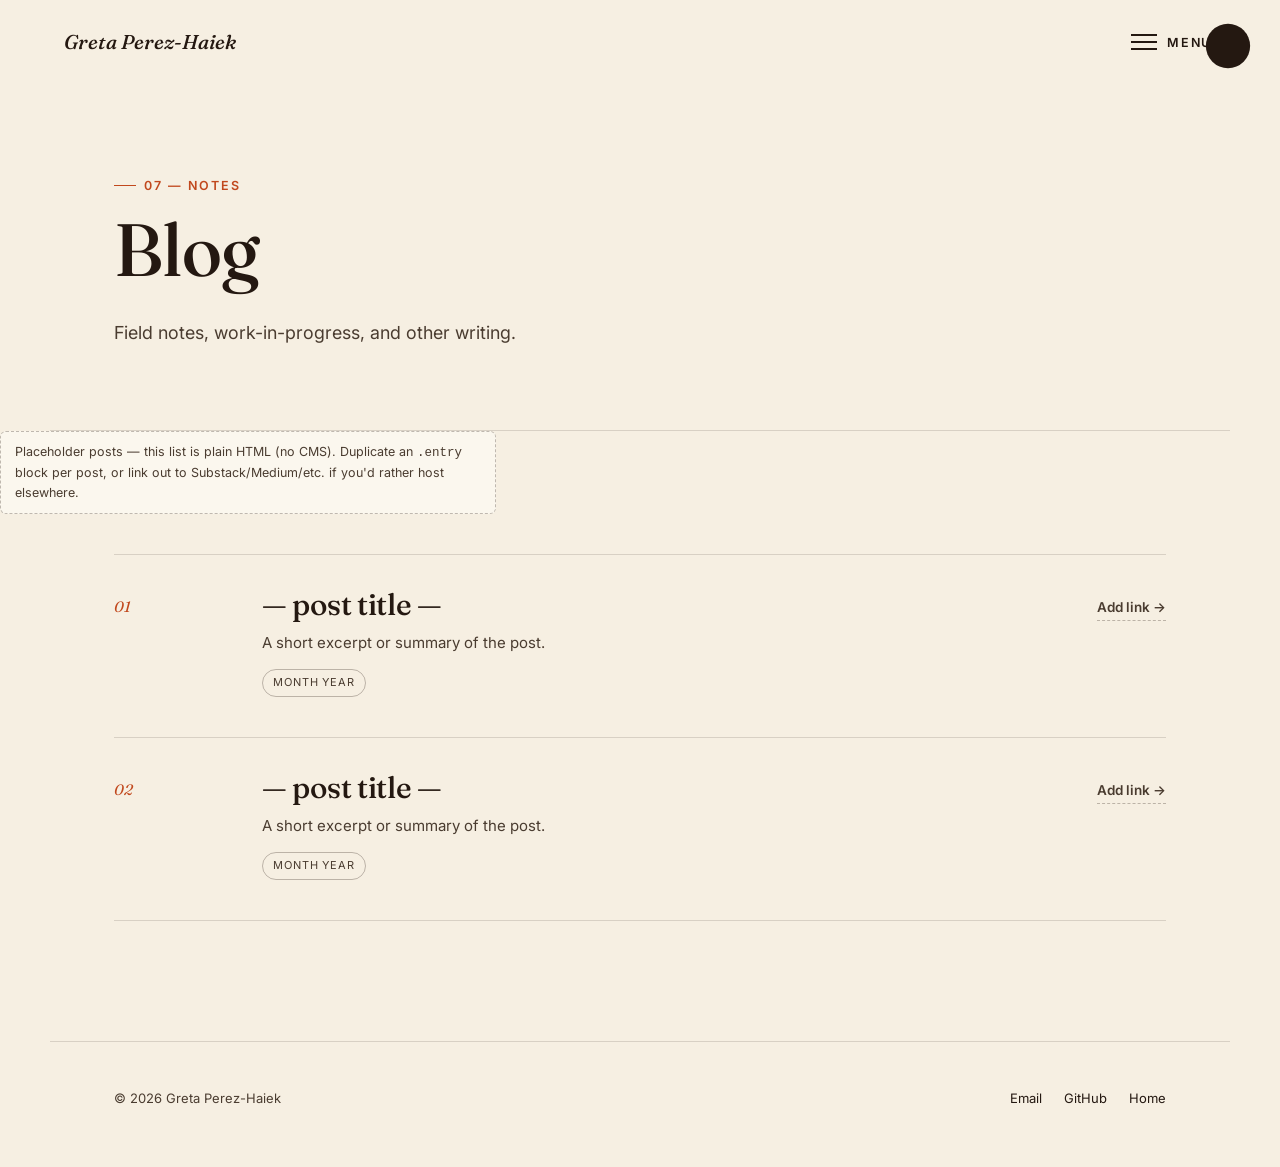
==== blog.html @ 2e9d88d8 "Add portfolio site: home, poster session, publications, projects, fiction, mentorship, blog, photo g" ====
<!doctype html>
<html lang="en">
<head>
<meta charset="utf-8" />
<meta name="viewport" content="width=device-width, initial-scale=1" />
<title>Blog — Greta Perez-Haiek</title>
<link rel="preconnect" href="https://fonts.googleapis.com" />
<link rel="preconnect" href="https://fonts.gstatic.com" crossorigin />
<link href="https://fonts.googleapis.com/css2?family=Fraunces:ital,opsz,wght@0,9..144,300;0,9..144,500;0,9..144,600;1,9..144,400;1,9..144,500&family=Inter:wght@400;500;600&display=swap" rel="stylesheet" />
<link rel="stylesheet" href="assets/css/style.css" />
</head>
<body>

  <header class="topbar">
    <a class="wordmark" href="index.html">Greta Perez-Haiek</a>
    <button class="menu-btn" aria-label="Toggle menu">
      <span class="bars"><span></span><span></span><span></span></span>
      Menu
    </button>
  </header>

  <nav class="overlay-nav" aria-label="Primary">
    <ul class="overlay-nav-list">
      <li><a href="index.html"><span class="num">01</span> Home</a></li>
      <li><a href="poster-session.html"><span class="num">02</span> Poster Session</a></li>
      <li><a href="publications.html"><span class="num">03</span> Publications</a></li>
      <li><a href="projects.html"><span class="num">04</span> Projects</a></li>
      <li><a href="fiction.html"><span class="num">05</span> Fiction</a></li>
      <li><a href="mentorship.html"><span class="num">06</span> Mentorship</a></li>
      <li><a href="blog.html"><span class="num">07</span> Blog</a></li>
      <li><a href="gallery.html"><span class="num">08</span> Photo Gallery</a></li>
    </ul>
    <div class="overlay-nav-foot">
      <span>&copy; <span class="js-year"></span> Greta Perez-Haiek</span>
      <a href="mailto:greta.perezhaiek@gmail.com">greta.perezhaiek@gmail.com</a>
    </div>
  </nav>

  <div class="page-hero">
    <div class="eyebrow">07 — Notes</div>
    <h1>Blog</h1>
    <p class="lede">Field notes, work-in-progress, and other writing.</p>
  </div>

  <p class="wrap placeholder-note">Placeholder posts — this list is plain HTML (no CMS). Duplicate an <code>.entry</code> block per post, or link out to Substack/Medium/etc. if you'd rather host elsewhere.</p>

  <div class="section">
    <div class="entry-list reveal-stagger">
      <div class="entry reveal">
        <div class="entry-index">01</div>
        <div>
          <h3 class="entry-title">— post title —</h3>
          <p class="entry-desc">A short excerpt or summary of the post.</p>
          <div class="entry-tags"><span class="tag">Month Year</span></div>
        </div>
        <div class="entry-links">
          <a href="#" class="placeholder-link">Add link →</a>
        </div>
      </div>

      <div class="entry reveal">
        <div class="entry-index">02</div>
        <div>
          <h3 class="entry-title">— post title —</h3>
          <p class="entry-desc">A short excerpt or summary of the post.</p>
          <div class="entry-tags"><span class="tag">Month Year</span></div>
        </div>
        <div class="entry-links">
          <a href="#" class="placeholder-link">Add link →</a>
        </div>
      </div>
    </div>
  </div>

  <footer class="site-footer">
    <span>&copy; <span class="js-year"></span> Greta Perez-Haiek</span>
    <span class="footer-links">
      <a href="mailto:greta.perezhaiek@gmail.com">Email</a>
      <a href="https://github.com/mythicane">GitHub</a>
      <a href="index.html">Home</a>
    </span>
  </footer>

  <script src="assets/js/main.js"></script>
</body>
</html>
---- assets/css/style.css ----
/* ============================================================
   Design system — warm, editorial, gallery-like.
   Restrained palette (cream + ink + one rust accent), large
   expressive serif display type, generous whitespace.
   ============================================================ */

:root {
  --cream: #f6efe2;
  --paper: #fbf7ee;
  --ink: #241811;
  --ink-soft: #4a3c30;
  --rust: #c1481d;
  --rust-dim: #a63e18;
  --amber: #e2a33e;
  --forest: #33473a;
  --line: rgba(36, 24, 17, 0.14);
  --line-strong: rgba(36, 24, 17, 0.28);

  --font-display: "Fraunces", "Iowan Old Style", "Palatino Linotype", serif;
  --font-body: "Inter", -apple-system, BlinkMacSystemFont, "Segoe UI", sans-serif;

  --container: 1180px;
  --gutter: clamp(20px, 5vw, 64px);
}

@media (prefers-color-scheme: dark) {
  :root {
    --cream: #1b140e;
    --paper: #211812;
    --ink: #f3e9db;
    --ink-soft: #cdbaa4;
    --line: rgba(243, 233, 219, 0.14);
    --line-strong: rgba(243, 233, 219, 0.28);
  }
}

/* ---------- reset ---------- */

* { box-sizing: border-box; }
html { scroll-behavior: smooth; }

body {
  margin: 0;
  background: var(--cream);
  color: var(--ink);
  font-family: var(--font-body);
  font-size: 16px;
  line-height: 1.6;
  -webkit-font-smoothing: antialiased;
}

img { max-width: 100%; display: block; }
a { color: inherit; }

h1, h2, h3, h4 {
  font-family: var(--font-display);
  font-weight: 500;
  line-height: 1.08;
  margin: 0 0 0.4em;
  letter-spacing: -0.01em;
}

.eyebrow {
  font-family: var(--font-body);
  font-size: 12.5px;
  font-weight: 600;
  text-transform: uppercase;
  letter-spacing: 0.16em;
  color: var(--rust);
  display: inline-flex;
  align-items: center;
  gap: 8px;
  margin-bottom: 14px;
}
.eyebrow::before {
  content: "";
  width: 22px;
  height: 1px;
  background: var(--rust);
  display: inline-block;
}

.wrap {
  max-width: var(--container);
  margin: 0 auto;
  padding-left: var(--gutter);
  padding-right: var(--gutter);
}

/* ---------- top bar / overlay menu ---------- */

.topbar {
  position: fixed;
  top: 0;
  left: 0;
  right: 0;
  z-index: 100;
  display: flex;
  align-items: center;
  justify-content: space-between;
  padding: 26px var(--gutter);
  mix-blend-mode: normal;
}

.wordmark {
  font-family: var(--font-display);
  font-style: italic;
  font-size: 20px;
  font-weight: 500;
  text-decoration: none;
  color: var(--paper-contrast, var(--ink));
  z-index: 210;
  position: relative;
}
body.on-dark .wordmark { color: #fbf7ee; }

.menu-btn {
  z-index: 210;
  position: relative;
  background: none;
  border: none;
  cursor: pointer;
  display: flex;
  align-items: center;
  gap: 10px;
  font-family: var(--font-body);
  font-size: 12.5px;
  font-weight: 600;
  letter-spacing: 0.14em;
  text-transform: uppercase;
  color: inherit;
  padding: 8px 4px;
}
body.on-dark .menu-btn { color: #fbf7ee; }

.menu-btn .bars {
  width: 26px;
  height: 16px;
  position: relative;
}
.menu-btn .bars span {
  position: absolute;
  left: 0;
  width: 100%;
  height: 1.5px;
  background: currentColor;
  transition: transform 0.35s ease, opacity 0.25s ease, top 0.35s ease;
}
.menu-btn .bars span:nth-child(1) { top: 0; }
.menu-btn .bars span:nth-child(2) { top: 7px; }
.menu-btn .bars span:nth-child(3) { top: 14px; }

.nav-open .menu-btn .bars span:nth-child(1) { top: 7px; transform: rotate(45deg); }
.nav-open .menu-btn .bars span:nth-child(2) { opacity: 0; }
.nav-open .menu-btn .bars span:nth-child(3) { top: 7px; transform: rotate(-45deg); }

.overlay-nav {
  position: fixed;
  inset: 0;
  z-index: 200;
  background: var(--ink);
  color: var(--paper);
  display: flex;
  flex-direction: column;
  justify-content: center;
  padding: 0 var(--gutter);
  clip-path: circle(2% at calc(100% - 52px) 46px);
  transition: clip-path 0.6s cubic-bezier(.6,0,.2,1);
  pointer-events: none;
}
.nav-open .overlay-nav {
  clip-path: circle(150% at calc(100% - 52px) 46px);
  pointer-events: auto;
}

.overlay-nav-list {
  list-style: none;
  margin: 0;
  padding: 0;
}
.overlay-nav-list li {
  border-top: 1px solid rgba(251, 247, 238, 0.14);
  overflow: hidden;
}
.overlay-nav-list li:last-child { border-bottom: 1px solid rgba(251, 247, 238, 0.14); }

.overlay-nav-list a {
  display: flex;
  align-items: baseline;
  gap: 18px;
  padding: 16px 4px;
  text-decoration: none;
  font-family: var(--font-display);
  font-size: clamp(28px, 6vw, 54px);
  font-weight: 500;
  color: var(--paper);
  opacity: 0.5;
  transform: translateY(14px);
  transition: opacity 0.3s ease, transform 0.3s ease, color 0.2s ease, padding 0.2s ease;
}
.nav-open .overlay-nav-list a {
  opacity: 1;
  transform: translateY(0);
}
.overlay-nav-list a:hover,
.overlay-nav-list a.current {
  color: var(--amber);
  padding-left: 16px;
}
.overlay-nav-list .num {
  font-family: var(--font-body);
  font-size: 12px;
  color: rgba(251, 247, 238, 0.45);
  font-weight: 600;
}

.overlay-nav-foot {
  position: absolute;
  bottom: 34px;
  left: var(--gutter);
  right: var(--gutter);
  display: flex;
  justify-content: space-between;
  font-size: 12.5px;
  color: rgba(251, 247, 238, 0.55);
  letter-spacing: 0.04em;
}
.overlay-nav-foot a { text-decoration: none; color: inherit; }
.overlay-nav-foot a:hover { color: var(--amber); }

/* ---------- hero ---------- */

.hero {
  position: relative;
  min-height: 100vh;
  display: flex;
  flex-direction: column;
  justify-content: flex-end;
  overflow: hidden;
  color: #fbf7ee;
  background: linear-gradient(135deg, #6b2e14, #c1481d 45%, #e2a33e 100%);
}

.hero-bg {
  position: absolute;
  inset: 0;
  z-index: 0;
}

.hero-bg video,
.hero-bg .kenburns {
  position: absolute;
  inset: 0;
  width: 100%;
  height: 100%;
  object-fit: cover;
}

/* Ken-Burns placeholder reel: swap for real footage — see /assets/video/README.md */
.hero-bg .kenburns {
  background-image:
    radial-gradient(circle at 20% 30%, rgba(226,163,62,0.55), transparent 55%),
    radial-gradient(circle at 80% 70%, rgba(193,72,29,0.6), transparent 55%),
    linear-gradient(160deg, #3a2a1c, #6b2e14 55%, #33473a 120%);
  animation: kenburns 22s ease-in-out infinite alternate;
}
@keyframes kenburns {
  0%   { transform: scale(1) translate(0, 0); }
  100% { transform: scale(1.14) translate(-2%, -3%); }
}

.hero-bg::after {
  content: "";
  position: absolute;
  inset: 0;
  background: linear-gradient(180deg, rgba(24,15,9,0.15) 0%, rgba(24,15,9,0.55) 78%, rgba(24,15,9,0.85) 100%);
}

.hero-inner {
  position: relative;
  z-index: 1;
  padding: 0 var(--gutter) 72px;
  max-width: var(--container);
  margin: 0 auto;
  width: 100%;
}

.hero-eyebrow {
  font-size: 12.5px;
  font-weight: 600;
  text-transform: uppercase;
  letter-spacing: 0.2em;
  color: #f6e2c2;
  margin-bottom: 18px;
}

.hero h1 {
  font-size: clamp(44px, 9vw, 118px);
  color: #fbf7ee;
  margin: 0 0 18px;
}
.hero h1 em {
  color: #f6e2c2;
  font-style: italic;
}

.hero p {
  max-width: 46ch;
  font-size: clamp(15px, 1.6vw, 19px);
  color: rgba(251, 247, 238, 0.88);
  margin: 0;
}

.scroll-cue {
  position: absolute;
  right: var(--gutter);
  bottom: 34px;
  z-index: 1;
  display: flex;
  align-items: center;
  gap: 10px;
  font-size: 11.5px;
  letter-spacing: 0.14em;
  text-transform: uppercase;
  color: rgba(251, 247, 238, 0.75);
}
.scroll-cue .line {
  width: 1px;
  height: 34px;
  background: rgba(251, 247, 238, 0.5);
  position: relative;
  overflow: hidden;
}
.scroll-cue .line::after {
  content: "";
  position: absolute;
  top: -100%;
  left: 0;
  width: 100%;
  height: 100%;
  background: #f6e2c2;
  animation: cue 1.8s ease-in-out infinite;
}
@keyframes cue {
  0% { top: -100%; }
  60% { top: 100%; }
  100% { top: 100%; }
}

/* ---------- page hero (inner pages, no video) ---------- */

.page-hero {
  padding: 168px var(--gutter) 64px;
  max-width: var(--container);
  margin: 0 auto;
  border-bottom: 1px solid var(--line);
}
.page-hero h1 { font-size: clamp(38px, 6.4vw, 74px); }
.page-hero .lede {
  max-width: 62ch;
  color: var(--ink-soft);
  font-size: clamp(15px, 1.4vw, 18px);
  margin-top: 10px;
}

/* ---------- statement / intro section ---------- */

.statement {
  padding: 104px var(--gutter);
  max-width: var(--container);
  margin: 0 auto;
}
.statement blockquote {
  margin: 0;
  font-family: var(--font-display);
  font-weight: 400;
  font-size: clamp(24px, 3.6vw, 42px);
  line-height: 1.32;
  max-width: 20ch;
}
.statement blockquote em { color: var(--rust); font-style: italic; }
.statement .statement-meta {
  margin-top: 28px;
  display: flex;
  gap: 40px;
  flex-wrap: wrap;
  color: var(--ink-soft);
  font-size: 14px;
  max-width: 60ch;
}

/* ---------- reveal-on-scroll ---------- */

.reveal {
  opacity: 0;
  transform: translateY(28px);
  transition: opacity 0.7s cubic-bezier(.2,.7,.2,1), transform 0.7s cubic-bezier(.2,.7,.2,1);
}
.reveal.in-view { opacity: 1; transform: translateY(0); }
.reveal-stagger.in-view > * { transition-delay: calc(var(--i, 0) * 90ms); }

/* ---------- selected work — asymmetric gallery grid ---------- */

.work-grid {
  padding: 0 var(--gutter) 120px;
  max-width: var(--container);
  margin: 0 auto;
  display: grid;
  grid-template-columns: repeat(6, 1fr);
  gap: clamp(14px, 2vw, 26px);
}

.work-tile {
  position: relative;
  border-radius: 4px;
  overflow: hidden;
  text-decoration: none;
  color: #fbf7ee;
  display: block;
  aspect-ratio: 4 / 5;
  grid-column: span 3;
}
.work-tile.wide { grid-column: span 4; aspect-ratio: 16/10; }
.work-tile.narrow { grid-column: span 2; aspect-ratio: 3/4; }

.work-tile .tile-bg {
  position: absolute;
  inset: 0;
  background: linear-gradient(150deg, var(--tc1, #33473a), var(--tc2, #24160c));
  transition: transform 0.7s cubic-bezier(.2,.8,.2,1);
}
.work-tile:hover .tile-bg { transform: scale(1.06); }
.work-tile::after {
  content: "";
  position: absolute;
  inset: 0;
  background: linear-gradient(180deg, rgba(20,12,7,0) 40%, rgba(20,12,7,0.82) 100%);
}
.work-tile .tile-label {
  position: absolute;
  left: 20px;
  right: 20px;
  bottom: 18px;
  z-index: 1;
}
.work-tile .tile-eyebrow {
  font-size: 11px;
  text-transform: uppercase;
  letter-spacing: 0.14em;
  color: #f6e2c2;
  margin-bottom: 6px;
  display: block;
}
.work-tile .tile-title {
  font-family: var(--font-display);
  font-size: clamp(19px, 2.2vw, 27px);
  font-weight: 500;
  margin: 0;
}
.work-tile .tile-arrow {
  position: absolute;
  top: 18px;
  right: 18px;
  z-index: 1;
  width: 34px;
  height: 34px;
  border-radius: 50%;
  border: 1px solid rgba(251,247,238,0.55);
  display: flex;
  align-items: center;
  justify-content: center;
  font-size: 15px;
  transform: rotate(0deg);
  transition: transform 0.35s ease, background 0.35s ease;
}
.work-tile:hover .tile-arrow { transform: rotate(45deg); background: rgba(251,247,238,0.15); }

@media (max-width: 760px) {
  .work-grid { grid-template-columns: repeat(2, 1fr); }
  .work-tile, .work-tile.wide, .work-tile.narrow { grid-column: span 2; aspect-ratio: 4/3; }
}

/* ---------- generic content section ---------- */

.section {
  padding: 0 var(--gutter) 120px;
  max-width: var(--container);
  margin: 0 auto;
}
.section-head {
  display: flex;
  align-items: flex-end;
  justify-content: space-between;
  gap: 24px;
  flex-wrap: wrap;
  margin-bottom: 44px;
}
.section-head h2 { font-size: clamp(28px, 4vw, 44px); }
.section-head .count {
  color: var(--ink-soft);
  font-size: 13px;
  letter-spacing: 0.04em;
}

/* ---------- entry list (Publications / Projects / Fiction / Mentorship / Blog) ---------- */

.entry-list { display: flex; flex-direction: column; }
.entry {
  display: grid;
  grid-template-columns: 120px 1fr auto;
  gap: 28px;
  align-items: start;
  padding: 34px 0;
  border-top: 1px solid var(--line);
}
.entry-list .entry:last-child { border-bottom: 1px solid var(--line); }

.entry .entry-index {
  font-family: var(--font-display);
  font-style: italic;
  font-size: 15px;
  color: var(--rust);
  padding-top: 6px;
}
.entry .entry-title {
  font-size: clamp(21px, 2.6vw, 30px);
  margin: 0 0 10px;
}
.entry .entry-desc {
  color: var(--ink-soft);
  max-width: 62ch;
  margin: 0 0 14px;
  font-size: 15px;
}
.entry .entry-tags {
  display: flex;
  gap: 8px;
  flex-wrap: wrap;
  margin-bottom: 6px;
}
.entry .tag {
  font-size: 11px;
  text-transform: uppercase;
  letter-spacing: 0.08em;
  color: var(--ink-soft);
  border: 1px solid var(--line-strong);
  border-radius: 100px;
  padding: 4px 10px;
}
.entry .entry-links {
  display: flex;
  flex-direction: column;
  gap: 10px;
  align-items: flex-end;
  padding-top: 8px;
  white-space: nowrap;
}
.entry .entry-links a {
  text-decoration: none;
  font-size: 13.5px;
  font-weight: 600;
  color: var(--ink);
  border-bottom: 1px solid var(--rust);
  padding-bottom: 2px;
}
.entry .entry-links a:hover { color: var(--rust); }
.entry .entry-links .placeholder-link {
  color: var(--ink-soft);
  border-bottom: 1px dashed var(--line-strong);
  cursor: default;
}

@media (max-width: 720px) {
  .entry { grid-template-columns: 1fr; gap: 10px; }
  .entry .entry-links { align-items: flex-start; }
}

/* ---------- Poster session (gallery walk) ---------- */

.poster-grid {
  padding: 0 var(--gutter) 120px;
  max-width: var(--container);
  margin: 0 auto;
  display: grid;
  grid-template-columns: repeat(3, 1fr);
  gap: clamp(18px, 2.4vw, 34px);
}
@media (max-width: 900px) { .poster-grid { grid-template-columns: repeat(2, 1fr); } }
@media (max-width: 560px) { .poster-grid { grid-template-columns: 1fr; } }

.poster-card {
  cursor: pointer;
  border: none;
  background: none;
  padding: 0;
  text-align: left;
  font-family: inherit;
  color: inherit;
}
.poster-frame {
  aspect-ratio: 3 / 4;
  border-radius: 3px;
  background: linear-gradient(155deg, var(--pc1, #c1481d), var(--pc2, #33473a));
  position: relative;
  overflow: hidden;
  box-shadow: 0 1px 2px rgba(0,0,0,0.06);
  transition: transform 0.4s cubic-bezier(.2,.8,.2,1), box-shadow 0.4s ease;
}
.poster-card:hover .poster-frame {
  transform: translateY(-6px);
  box-shadow: 0 22px 34px -18px rgba(36,24,17,0.45);
}
.poster-frame .poster-tag {
  position: absolute;
  top: 14px;
  left: 14px;
  font-size: 10.5px;
  text-transform: uppercase;
  letter-spacing: 0.1em;
  background: rgba(251,247,238,0.16);
  color: #fbf7ee;
  padding: 5px 9px;
  border-radius: 100px;
  backdrop-filter: blur(2px);
}
.poster-meta { padding: 14px 2px 0; }
.poster-meta .poster-title { font-family: var(--font-display); font-size: 18px; margin: 0 0 4px; }
.poster-meta .poster-sub { font-size: 12.5px; color: var(--ink-soft); }

.lightbox {
  position: fixed;
  inset: 0;
  z-index: 300;
  background: rgba(20, 13, 8, 0.92);
  display: flex;
  align-items: center;
  justify-content: center;
  padding: 40px var(--gutter);
  opacity: 0;
  pointer-events: none;
  transition: opacity 0.3s ease;
}
.lightbox.open { opacity: 1; pointer-events: auto; }
.lightbox-panel {
  max-width: 900px;
  width: 100%;
  color: #fbf7ee;
  transform: translateY(16px);
  transition: transform 0.35s ease;
}
.lightbox.open .lightbox-panel { transform: translateY(0); }
.lightbox-frame {
  aspect-ratio: 4/3;
  border-radius: 4px;
  background: linear-gradient(155deg, var(--pc1, #c1481d), var(--pc2, #33473a));
  margin-bottom: 22px;
}
.lightbox-panel h3 { font-size: clamp(22px, 3vw, 32px); margin-bottom: 8px; }
.lightbox-panel p { color: rgba(251,247,238,0.82); max-width: 68ch; }
.lightbox-close, .lightbox-prev, .lightbox-next {
  position: absolute;
  background: none;
  border: 1px solid rgba(251,247,238,0.4);
  color: #fbf7ee;
  border-radius: 50%;
  width: 42px;
  height: 42px;
  cursor: pointer;
  font-size: 18px;
  display: flex;
  align-items: center;
  justify-content: center;
}
.lightbox-close { top: 26px; right: var(--gutter); }
.lightbox-prev { left: clamp(10px, 3vw, 40px); top: 50%; transform: translateY(-50%); }
.lightbox-next { right: clamp(10px, 3vw, 40px); top: 50%; transform: translateY(-50%); }
.lightbox-close:hover, .lightbox-prev:hover, .lightbox-next:hover { border-color: #fbf7ee; }

/* ---------- Photo gallery timeline ---------- */

.timeline {
  position: relative;
  padding: 0 var(--gutter) 140px;
  max-width: var(--container);
  margin: 0 auto;
}
.timeline-axis {
  position: absolute;
  left: 50%;
  top: 0;
  bottom: 140px;
  width: 2px;
  background: var(--line);
  transform: translateX(-50%);
}
.timeline-axis-fill {
  position: absolute;
  left: 0;
  top: 0;
  width: 100%;
  height: var(--progress, 0%);
  background: var(--rust);
  transition: height 0.08s linear;
}

.timeline-entry {
  position: relative;
  display: grid;
  grid-template-columns: 1fr 60px 1fr;
  align-items: center;
  gap: 0 34px;
  padding: 56px 0;
}
.timeline-entry .tl-photo {
  aspect-ratio: 4/3;
  border-radius: 4px;
  background: linear-gradient(150deg, var(--tc1, #c1481d), var(--tc2, #33473a));
  grid-column: 1;
}
.timeline-entry .tl-copy { grid-column: 3; }
.timeline-entry.flip .tl-photo { grid-column: 3; }
.timeline-entry.flip .tl-copy { grid-column: 1; text-align: right; }

.timeline-entry .tl-node {
  grid-column: 2;
  width: 14px;
  height: 14px;
  border-radius: 50%;
  background: var(--paper);
  border: 2px solid var(--line-strong);
  justify-self: center;
  position: relative;
  z-index: 1;
  transition: background 0.3s ease, border-color 0.3s ease, transform 0.3s ease;
}
.timeline-entry.in-view .tl-node {
  background: var(--rust);
  border-color: var(--rust);
  transform: scale(1.25);
}

.timeline-entry .tl-year {
  font-family: var(--font-display);
  font-style: italic;
  color: var(--rust);
  font-size: 15px;
  margin-bottom: 8px;
  display: block;
}
.timeline-entry .tl-title { font-size: clamp(19px, 2.2vw, 25px); margin: 0 0 8px; }
.timeline-entry .tl-desc { color: var(--ink-soft); font-size: 14.5px; max-width: 46ch; }
.timeline-entry.flip .tl-desc { margin-left: auto; }

@media (max-width: 780px) {
  .timeline-axis { left: 22px; }
  .timeline-entry, .timeline-entry.flip {
    grid-template-columns: 44px 1fr;
    text-align: left !important;
  }
  .timeline-entry .tl-node, .timeline-entry.flip .tl-node { grid-column: 1; }
  .timeline-entry .tl-photo, .timeline-entry.flip .tl-photo { grid-column: 2; }
  .timeline-entry .tl-copy, .timeline-entry.flip .tl-copy { grid-column: 2; margin-left: 0 !important; }
}

/* ---------- footer ---------- */

.site-footer {
  border-top: 1px solid var(--line);
  padding: 46px var(--gutter) 60px;
  max-width: var(--container);
  margin: 0 auto;
  display: flex;
  justify-content: space-between;
  align-items: center;
  flex-wrap: wrap;
  gap: 16px;
  color: var(--ink-soft);
  font-size: 13px;
}
.site-footer a { text-decoration: none; color: var(--ink); }
.site-footer a:hover { color: var(--rust); }
.footer-links { display: flex; gap: 22px; }

/* ---------- misc ---------- */

.placeholder-note {
  font-size: 12.5px;
  color: var(--ink-soft);
  background: var(--paper);
  border: 1px dashed var(--line-strong);
  border-radius: 6px;
  padding: 10px 14px;
  margin: 0 0 40px;
  max-width: 62ch;
}
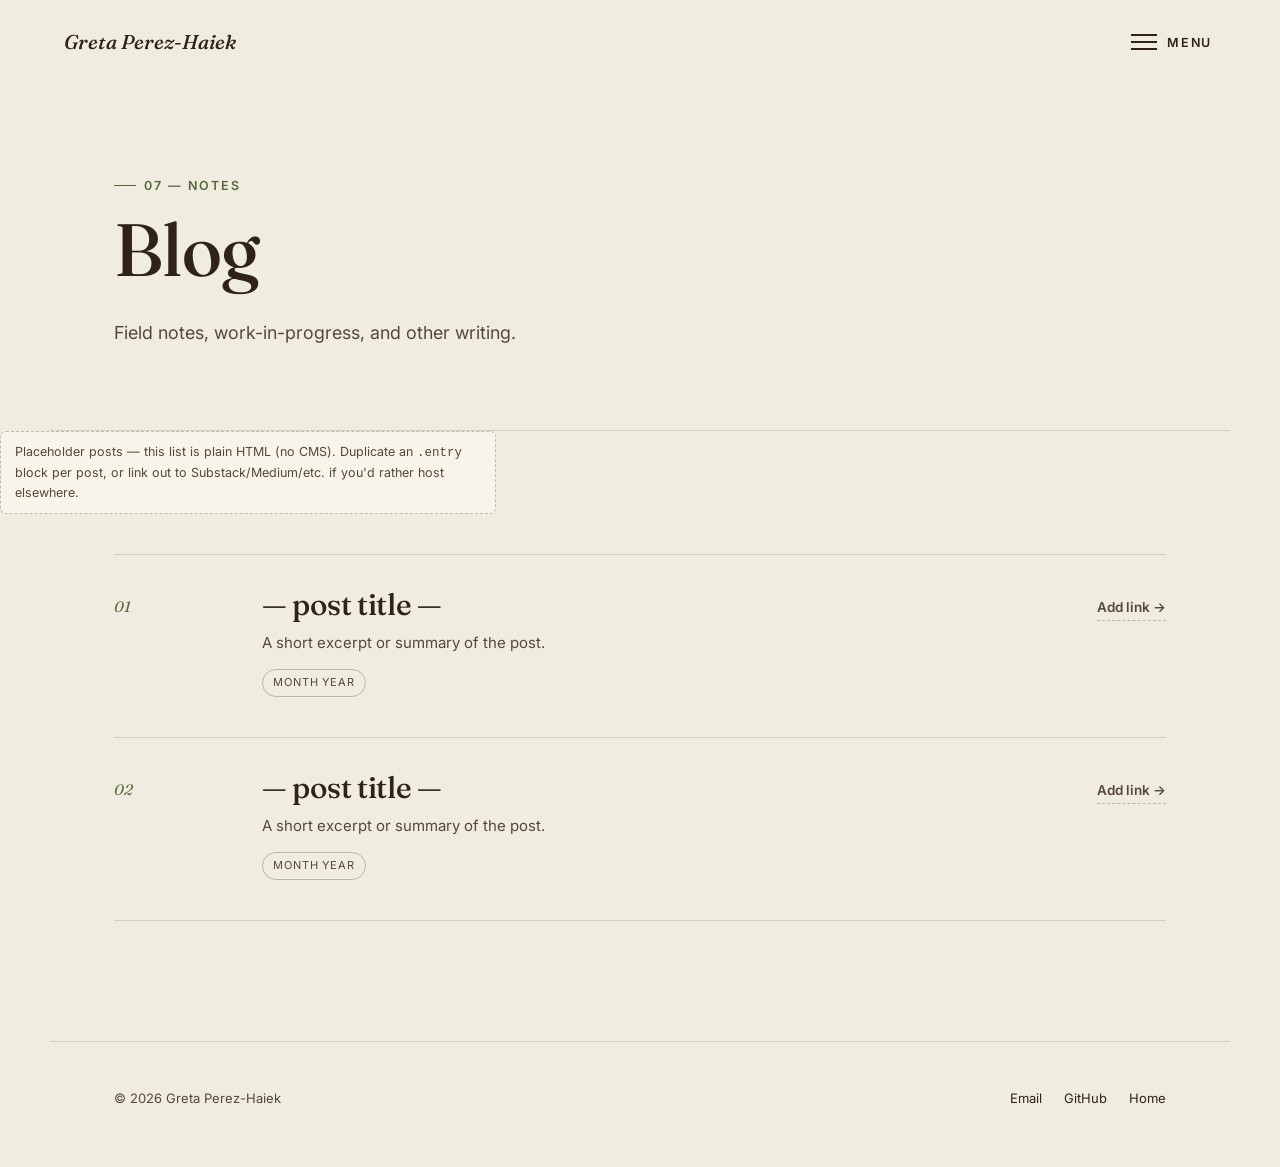
==== commit 7aad4265: "Earthy palette; remove career timeline; full-screen reel placeholder; headshot, profile links, CV bu" ====
--- a/blog.html
+++ b/blog.html
@@ -22,13 +22,12 @@
   <nav class="overlay-nav" aria-label="Primary">
     <ul class="overlay-nav-list">
       <li><a href="index.html"><span class="num">01</span> Home</a></li>
-      <li><a href="poster-session.html"><span class="num">02</span> Poster Session</a></li>
-      <li><a href="publications.html"><span class="num">03</span> Publications</a></li>
-      <li><a href="projects.html"><span class="num">04</span> Projects</a></li>
+      <li><a href="publications.html"><span class="num">02</span> Publications</a></li>
+      <li><a href="projects.html"><span class="num">03</span> Projects</a></li>
+      <li><a href="gallery.html"><span class="num">04</span> Photo Gallery</a></li>
       <li><a href="fiction.html"><span class="num">05</span> Fiction</a></li>
       <li><a href="mentorship.html"><span class="num">06</span> Mentorship</a></li>
       <li><a href="blog.html"><span class="num">07</span> Blog</a></li>
-      <li><a href="gallery.html"><span class="num">08</span> Photo Gallery</a></li>
     </ul>
     <div class="overlay-nav-foot">
       <span>&copy; <span class="js-year"></span> Greta Perez-Haiek</span>
--- a/assets/css/style.css
+++ b/assets/css/style.css
@@ -5,16 +5,25 @@
    ============================================================ */
 
 :root {
-  --cream: #f6efe2;
-  --paper: #fbf7ee;
-  --ink: #241811;
-  --ink-soft: #4a3c30;
-  --rust: #c1481d;
-  --rust-dim: #a63e18;
-  --amber: #e2a33e;
-  --forest: #33473a;
-  --line: rgba(36, 24, 17, 0.14);
-  --line-strong: rgba(36, 24, 17, 0.28);
+  /* Earthy palette: moss green, river blue, dusty rose, bark brown. */
+  --cream: #f1ece0;
+  --paper: #f8f4ea;
+  --ink: #2e2219;
+  --ink-soft: #55473a;
+  --moss: #56693c;          /* green — main accent */
+  --moss-dim: #435330;
+  --river: #3d6475;         /* blue */
+  --rose: #c48b8a;          /* pink */
+  --rose-soft: #e8c9c3;
+  --bark: #6e4a31;          /* brown */
+  --bark-dark: #2a1f17;
+  /* old names kept so existing rules keep working */
+  --rust: var(--moss);
+  --rust-dim: var(--moss-dim);
+  --amber: var(--rose);
+  --forest: var(--river);
+  --line: rgba(46, 34, 25, 0.14);
+  --line-strong: rgba(46, 34, 25, 0.28);
 
   --font-display: "Fraunces", "Iowan Old Style", "Palatino Linotype", serif;
   --font-body: "Inter", -apple-system, BlinkMacSystemFont, "Segoe UI", sans-serif;
@@ -25,10 +34,13 @@
 
 @media (prefers-color-scheme: dark) {
   :root {
-    --cream: #1b140e;
-    --paper: #211812;
-    --ink: #f3e9db;
-    --ink-soft: #cdbaa4;
+    --cream: #1d1913;
+    --paper: #241f18;
+    --ink: #f1e9dc;
+    --ink-soft: #c9bba8;
+    --moss: #a3b57c;
+    --moss-dim: #8a9c66;
+    --rose: #d9a5a2;
     --line: rgba(243, 233, 219, 0.14);
     --line-strong: rgba(243, 233, 219, 0.28);
   }
@@ -164,7 +176,7 @@
   flex-direction: column;
   justify-content: center;
   padding: 0 var(--gutter);
-  clip-path: circle(2% at calc(100% - 52px) 46px);
+  clip-path: circle(0% at calc(100% - 52px) 46px);
   transition: clip-path 0.6s cubic-bezier(.6,0,.2,1);
   pointer-events: none;
 }
@@ -188,10 +200,10 @@
   display: flex;
   align-items: baseline;
   gap: 18px;
-  padding: 16px 4px;
+  padding: min(16px, 1.6vh) 4px;
   text-decoration: none;
   font-family: var(--font-display);
-  font-size: clamp(28px, 6vw, 54px);
+  font-size: clamp(22px, min(6vw, 5.6vh), 54px);
   font-weight: 500;
   color: var(--paper);
   opacity: 0.5;
@@ -238,7 +250,7 @@
   justify-content: flex-end;
   overflow: hidden;
   color: #fbf7ee;
-  background: linear-gradient(135deg, #6b2e14, #c1481d 45%, #e2a33e 100%);
+  background: linear-gradient(135deg, #6e4a31, #56693c 45%, #c48b8a 100%);
 }
 
 .hero-bg {
@@ -259,9 +271,9 @@
 /* Ken-Burns placeholder reel: swap for real footage — see /assets/video/README.md */
 .hero-bg .kenburns {
   background-image:
-    radial-gradient(circle at 20% 30%, rgba(226,163,62,0.55), transparent 55%),
-    radial-gradient(circle at 80% 70%, rgba(193,72,29,0.6), transparent 55%),
-    linear-gradient(160deg, #3a2a1c, #6b2e14 55%, #33473a 120%);
+    radial-gradient(circle at 20% 30%, rgba(196,139,138,0.55), transparent 55%),
+    radial-gradient(circle at 80% 70%, rgba(86,105,60,0.6), transparent 55%),
+    linear-gradient(160deg, #3a2c20, #6e4a31 55%, #3d6475 120%);
   animation: kenburns 22s ease-in-out infinite alternate;
 }
 @keyframes kenburns {
@@ -273,7 +285,7 @@
   content: "";
   position: absolute;
   inset: 0;
-  background: linear-gradient(180deg, rgba(24,15,9,0.15) 0%, rgba(24,15,9,0.55) 78%, rgba(24,15,9,0.85) 100%);
+  background: linear-gradient(180deg, rgba(22,18,13,0.15) 0%, rgba(22,18,13,0.55) 78%, rgba(22,18,13,0.85) 100%);
 }
 
 .hero-inner {
@@ -290,7 +302,7 @@
   font-weight: 600;
   text-transform: uppercase;
   letter-spacing: 0.2em;
-  color: #f6e2c2;
+  color: #e8c9c3;
   margin-bottom: 18px;
 }
 
@@ -300,15 +312,57 @@
   margin: 0 0 18px;
 }
 .hero h1 em {
-  color: #f6e2c2;
+  color: #e8c9c3;
   font-style: italic;
 }
 
-.hero p {
+@keyframes heroLineIn {
+  to { opacity: 1; transform: translateY(0); }
+}
+
+.hero-embodied {
+  font-size: clamp(84px, 18vw, 240px);
+  line-height: 0.88;
+  font-weight: 600;
+  color: #fbf7ee;
+  margin: 0 0 6px;
+  opacity: 0;
+  transform: translateY(24px);
+  animation: heroLineIn 1s cubic-bezier(.2,.7,.2,1) forwards;
+  animation-delay: 0.1s;
+}
+
+.hero-cycle-line {
+  font-family: var(--font-display);
+  font-size: clamp(26px, 5vw, 56px);
+  font-weight: 500;
+  color: #fbf7ee;
+  margin: 0 0 20px;
+  opacity: 0;
+  transform: translateY(24px);
+  animation: heroLineIn 1s cubic-bezier(.2,.7,.2,1) forwards;
+  animation-delay: 0.4s;
+}
+
+.cycle-word {
+  display: inline-block;
+  color: #e8c9c3;
+  font-style: italic;
+  transition: opacity 0.32s ease, transform 0.32s ease;
+}
+.cycle-word.swap {
+  opacity: 0;
+  transform: translateY(10px);
+}
+
+.hero p.hero-sub {
   max-width: 46ch;
   font-size: clamp(15px, 1.6vw, 19px);
   color: rgba(251, 247, 238, 0.88);
   margin: 0;
+  opacity: 0;
+  animation: heroLineIn 0.9s cubic-bezier(.2,.7,.2,1) forwards;
+  animation-delay: 0.7s;
 }
 
 .scroll-cue {
@@ -338,7 +392,7 @@
   left: 0;
   width: 100%;
   height: 100%;
-  background: #f6e2c2;
+  background: #e8c9c3;
   animation: cue 1.8s ease-in-out infinite;
 }
 @keyframes cue {
@@ -379,14 +433,113 @@
   max-width: 20ch;
 }
 .statement blockquote em { color: var(--rust); font-style: italic; }
+.statement .statement-body {
+  margin-top: 26px;
+  color: var(--ink-soft);
+  font-size: clamp(15px, 1.3vw, 17px);
+  line-height: 1.75;
+  max-width: 62ch;
+}
 .statement .statement-meta {
   margin-top: 28px;
   display: flex;
-  gap: 40px;
+  gap: 12px 16px;
   flex-wrap: wrap;
+  max-width: 62ch;
+}
+.statement .statement-meta span {
+  font-size: 12px;
+  font-weight: 600;
+  text-transform: uppercase;
+  letter-spacing: 0.06em;
   color: var(--ink-soft);
-  font-size: 14px;
-  max-width: 60ch;
+  border: 1px solid var(--line-strong);
+  border-radius: 100px;
+  padding: 7px 13px;
+}
+
+/* ---------- about: headshot + links + CV ---------- */
+
+.statement.about {
+  display: grid;
+  grid-template-columns: minmax(180px, 300px) 1fr;
+  gap: clamp(28px, 5vw, 72px);
+  align-items: start;
+}
+.headshot {
+  position: relative; aspect-ratio: 1; border-radius: 50%; overflow: hidden;
+  background: radial-gradient(circle at 30% 30%, var(--rose-soft), var(--rose) 45%, var(--bark) 100%);
+  box-shadow: 0 0 0 6px var(--paper), 0 0 0 7px var(--line-strong);
+  display: flex; align-items: center; justify-content: center;
+}
+.headshot img { position: absolute; inset: 0; width: 100%; height: 100%; object-fit: cover; }
+.headshot-ph {
+  color: #f8f4ea; text-align: center; font-size: 12px; font-weight: 600;
+  letter-spacing: .14em; text-transform: uppercase; line-height: 1.6;
+}
+.profile-links { display: flex; flex-wrap: wrap; gap: 10px; margin-top: 30px; }
+.pl {
+  display: inline-flex; align-items: center; gap: 8px;
+  padding: 9px 15px; border-radius: 100px;
+  border: 1px solid var(--line-strong); background: var(--paper);
+  color: var(--ink); text-decoration: none; font-size: 14px; font-weight: 500;
+  transition: background .2s, color .2s, border-color .2s;
+}
+.pl svg { width: 16px; height: 16px; flex: none; }
+a.pl:hover { background: var(--moss); border-color: var(--moss); color: #f8f4ea; }
+.pl.soon { color: var(--ink-soft); border-style: dashed; cursor: default; }
+.pl.soon small, .cv-soon {
+  font-size: 10px; font-weight: 600; letter-spacing: .1em; text-transform: uppercase;
+  color: var(--bark); background: var(--rose-soft); border-radius: 100px; padding: 2px 7px;
+}
+.cv-btn {
+  display: inline-flex; align-items: center; gap: 10px; margin-top: 22px;
+  padding: 13px 22px; border-radius: 100px;
+  background: var(--moss); color: #f8f4ea; text-decoration: none; font-weight: 600; font-size: 15px;
+  transition: background .2s, transform .2s;
+}
+.cv-btn svg { width: 18px; height: 18px; flex: none; }
+.cv-soon { white-space: nowrap; }
+.cv-btn:hover { background: var(--river); transform: translateY(-1px); }
+.cv-btn.is-pending { background: transparent; color: var(--ink-soft); border: 1px dashed var(--line-strong); pointer-events: none; }
+.cv-btn:not(.is-pending) .cv-soon { display: none; }
+@media (max-width: 760px) {
+  .statement.about { grid-template-columns: 1fr; }
+  .headshot { width: min(220px, 60vw); }
+  .cv-btn { padding: 12px 16px; font-size: 14px; white-space: nowrap; }
+}
+
+/* ---------- section bars (home) ---------- */
+
+.section-bars {
+  max-width: var(--container); margin: 0 auto; padding: 0 var(--gutter) 120px;
+  display: flex; flex-direction: column;
+}
+.bar {
+  position: relative; overflow: hidden;
+  display: grid; grid-template-columns: 56px 1fr auto 48px; align-items: center; gap: 16px;
+  padding: clamp(20px, 3vw, 30px) clamp(12px, 2vw, 24px);
+  border-top: 1px solid var(--line-strong);
+  color: var(--ink); text-decoration: none;
+  isolation: isolate;
+}
+.bar:last-child { border-bottom: 1px solid var(--line-strong); }
+.bar::before {                       /* colour wipe on hover */
+  content: ""; position: absolute; inset: 0; z-index: -1;
+  background: var(--bc); transform: scaleX(0); transform-origin: left;
+  transition: transform .45s cubic-bezier(.2,.8,.2,1);
+}
+.bar:hover::before, .bar:focus-visible::before { transform: scaleX(1); }
+.bar:hover, .bar:focus-visible { color: #f8f4ea; }
+.bar-num { font-size: 13px; font-weight: 600; letter-spacing: .1em; color: var(--bc); transition: color .3s; }
+.bar:hover .bar-num { color: inherit; }
+.bar-title { font-family: var(--font-display); font-size: clamp(26px, 4vw, 46px); line-height: 1.1; }
+.bar-sub { font-size: 14px; color: inherit; opacity: .7; text-align: right; }
+.bar-arrow { font-size: 26px; text-align: right; transition: transform .3s; }
+.bar:hover .bar-arrow { transform: translateX(6px); }
+@media (max-width: 600px) {
+  .bar { grid-template-columns: 34px 1fr 28px; }
+  .bar-sub { display: none; }
 }
 
 /* ---------- reveal-on-scroll ---------- */
@@ -426,7 +579,7 @@
 .work-tile .tile-bg {
   position: absolute;
   inset: 0;
-  background: linear-gradient(150deg, var(--tc1, #33473a), var(--tc2, #24160c));
+  background: linear-gradient(150deg, var(--tc1, #3d6475), var(--tc2, #2a1f17));
   transition: transform 0.7s cubic-bezier(.2,.8,.2,1);
 }
 .work-tile:hover .tile-bg { transform: scale(1.06); }
@@ -434,7 +587,7 @@
   content: "";
   position: absolute;
   inset: 0;
-  background: linear-gradient(180deg, rgba(20,12,7,0) 40%, rgba(20,12,7,0.82) 100%);
+  background: linear-gradient(180deg, rgba(22,18,13,0) 40%, rgba(22,18,13,0.82) 100%);
 }
 .work-tile .tile-label {
   position: absolute;
@@ -447,7 +600,7 @@
   font-size: 11px;
   text-transform: uppercase;
   letter-spacing: 0.14em;
-  color: #f6e2c2;
+  color: #e8c9c3;
   margin-bottom: 6px;
   display: block;
 }
@@ -600,7 +753,7 @@
 .poster-frame {
   aspect-ratio: 3 / 4;
   border-radius: 3px;
-  background: linear-gradient(155deg, var(--pc1, #c1481d), var(--pc2, #33473a));
+  background: linear-gradient(155deg, var(--pc1, #56693c), var(--pc2, #3d6475));
   position: relative;
   overflow: hidden;
   box-shadow: 0 1px 2px rgba(0,0,0,0.06);
@@ -652,7 +805,7 @@
 .lightbox-frame {
   aspect-ratio: 4/3;
   border-radius: 4px;
-  background: linear-gradient(155deg, var(--pc1, #c1481d), var(--pc2, #33473a));
+  background: linear-gradient(155deg, var(--pc1, #56693c), var(--pc2, #3d6475));
   margin-bottom: 22px;
 }
 .lightbox-panel h3 { font-size: clamp(22px, 3vw, 32px); margin-bottom: 8px; }
@@ -714,7 +867,7 @@
 .timeline-entry .tl-photo {
   aspect-ratio: 4/3;
   border-radius: 4px;
-  background: linear-gradient(150deg, var(--tc1, #c1481d), var(--tc2, #33473a));
+  background: linear-gradient(150deg, var(--tc1, #56693c), var(--tc2, #3d6475));
   grid-column: 1;
 }
 .timeline-entry .tl-copy { grid-column: 3; }
